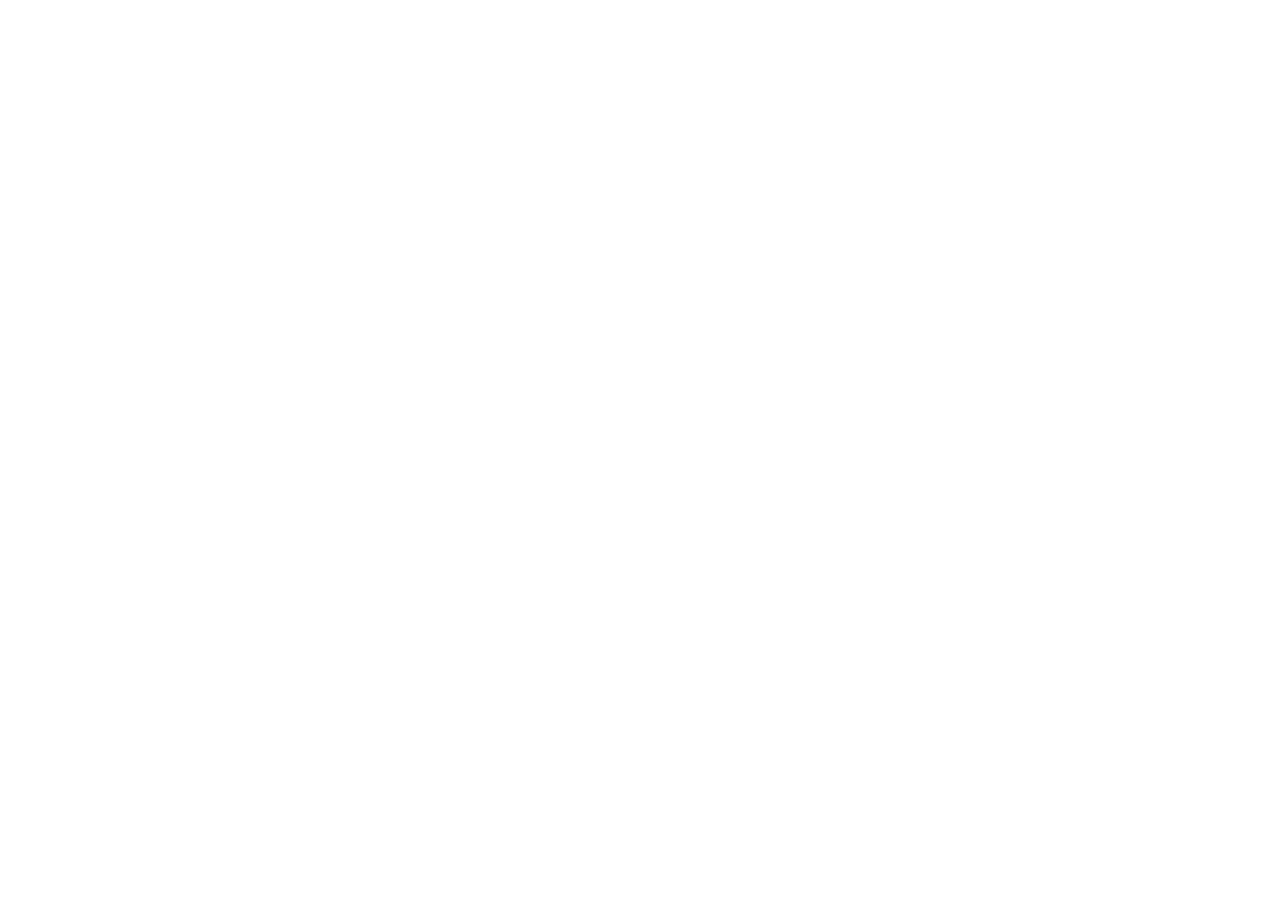
==== index.html @ 6f5df981 "first commit" ====
<!DOCTYPE html>
<html lang="en">
<head>
    <meta charset="UTF-8">
    <meta name="viewport" content="width=device-width, initial-scale=1.0">
    <title>Document</title>
</head>
<body>
    
</body>
</html>
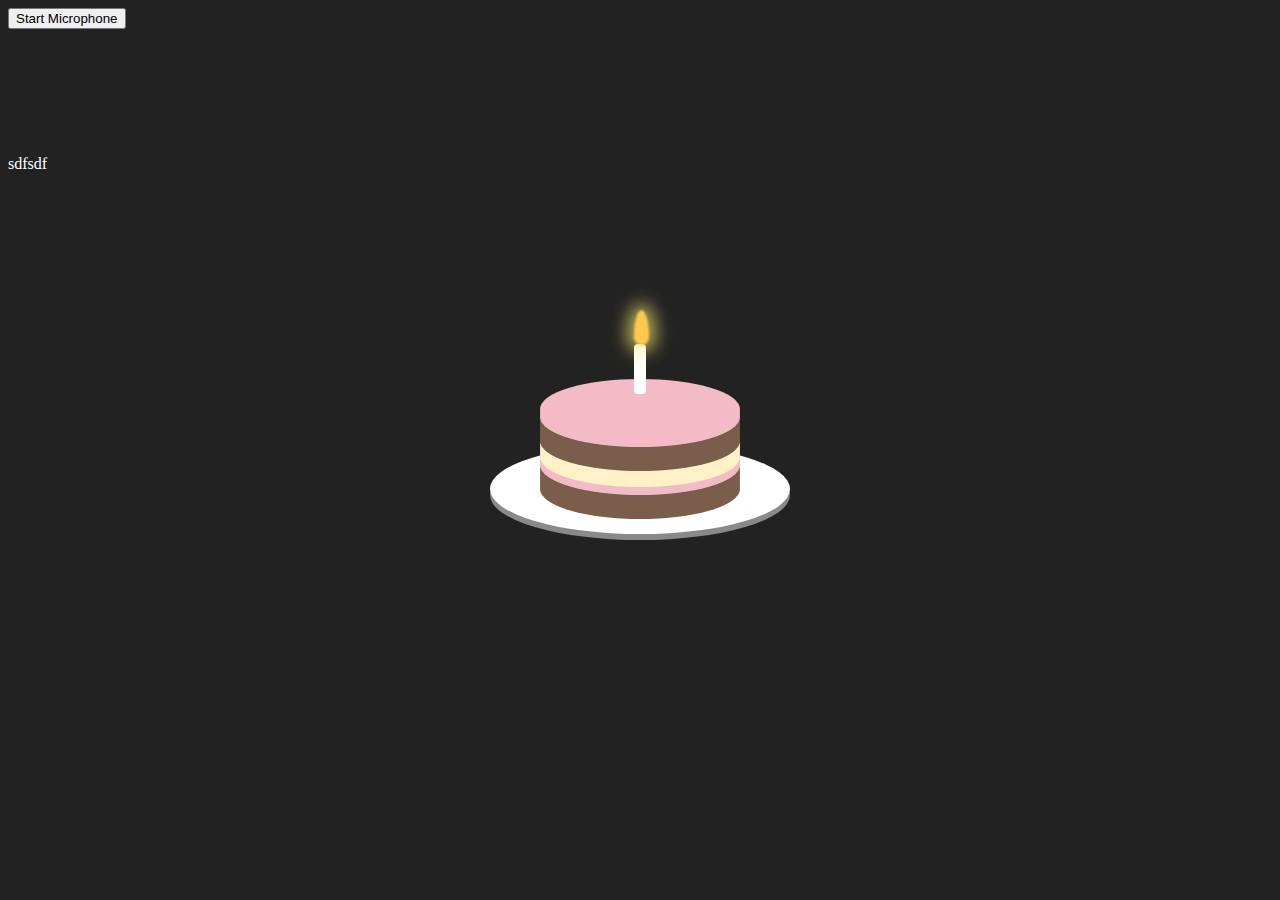
==== commit 3f0b0c60: "added cake and blowing functionality" ====
--- a/index.html
+++ b/index.html
@@ -1,11 +1,27 @@
 <!DOCTYPE html>
 <html lang="en">
+
 <head>
     <meta charset="UTF-8">
     <meta name="viewport" content="width=device-width, initial-scale=1.0">
+    <link rel="stylesheet" href="index.css">
     <title>Document</title>
 </head>
+
 <body>
-    
+    <button onclick="initMicrophone()">Start Microphone</button>
+    <div class="candle">
+        <div id="flame" class="lit"></div>
+    </div>
+
+    <div class="cake">
+        <div class="plate"></div>
+    </div>
+
+    <div>
+        <p id="text">sdfsdf</p>
+    </div>
+    <script src="./script.js"></script>
 </body>
+
 </html>--- a/index.css
+++ b/index.css
@@ -0,0 +1,107 @@
+body {
+    background: #222222;
+}
+
+.cake {
+    position: relative;
+    top: 300px;
+    margin: auto;
+    width: 200px;
+    height: 60px;
+    background: #f2bbc5;
+    border-radius: 100%;
+
+    box-shadow: 0px 4px 0px #f2bbc5, 0px 8px 0px #f2bbc5, 0px 12px 0px #7b5d4b,
+        0px 16px 0px #7b5d4b, 0px 20px 0px #7b5d4b, 0px 24px 0px #7b5d4b,
+        0px 28px 0px #7b5d4b, 0px 32px 0px #7b5d4b, 0px 36px 0px #fff1c7,
+        0px 40px 0px #fff1c7, 0px 44px 0px #fff1c7, 0px 48px 0px #fff1c7,
+        0px 52px 0px #f2bbc5, 0px 56px 0px #f2bbc5, 0px 60px 0px #7b5d4b,
+        0px 64px 0px #7b5d4b, 0px 68px 0px #7b5d4b, 0px 72px 0px #7b5d4b,
+        0px 76px 0px #7b5d4b, 0px 80px 0px #7b5d4b;
+}
+
+.plate {
+    position: absolute;
+    height: 90px;
+    width: 300px;
+    bottom: -95px;
+    left: 50%;
+    margin-left: -150px;
+    border-radius: 100%;
+    background: #fff;
+    box-shadow: 0px 6px 0px #898989;
+    z-index: -1;
+}
+
+.candle {
+    position: relative;
+    height: 50px;
+    width: 12px;
+    top: 315px;
+    margin: auto;
+    background-color: #fff;
+    border-radius: 4px;
+    z-index: 10;
+}
+
+#flame {
+    position: absolute;
+    z-index: 10;
+}
+
+.out {
+    background-color: #795548;
+    width: 2px;
+    height: 10px;
+    top: -8px;
+    left: 50%;
+    margin-left: -1px;
+}
+
+.lit {
+    background-color: #ffc950;
+    width: 15px;
+    height: 35px;
+    filter: blur(1px);
+    border-top-left-radius: 10px 35px;
+    border-top-right-radius: 10px 35px;
+    border-bottom-right-radius: 10px 10px;
+    border-bottom-left-radius: 10px 10px;
+    top: -34px;
+    margin: auto;
+    box-shadow: 0 0 17px 7px rgba(244, 231, 112, 0.71);
+    transform-origin: bottom;
+    animation: flicker 1s ease-in-out alternate infinite;
+}
+
+@keyframes flicker {
+    0% {
+        transform: skewX(5deg);
+        box-shadow: 0 0 17px 10px rgba(244, 231, 112, 0.71);
+    }
+
+    25% {
+        transform: skewX(-5deg);
+        box-shadow: 0 0 17px 5px rgba(244, 231, 112, 0.71);
+    }
+
+    50% {
+        transform: skewX(10deg);
+        box-shadow: 0 0 17px 7px rgba(244, 231, 112, 0.71);
+    }
+
+    75% {
+        transform: skewX(-10deg);
+        box-shadow: 0 0 17px 5px rgba(244, 231, 112, 0.71);
+    }
+
+    100% {
+        transform: skewX(5deg);
+        box-shadow: 0 0 17px 10px rgba(244, 231, 112, 0.71);
+    }
+}
+
+
+#text {
+    color: white;
+}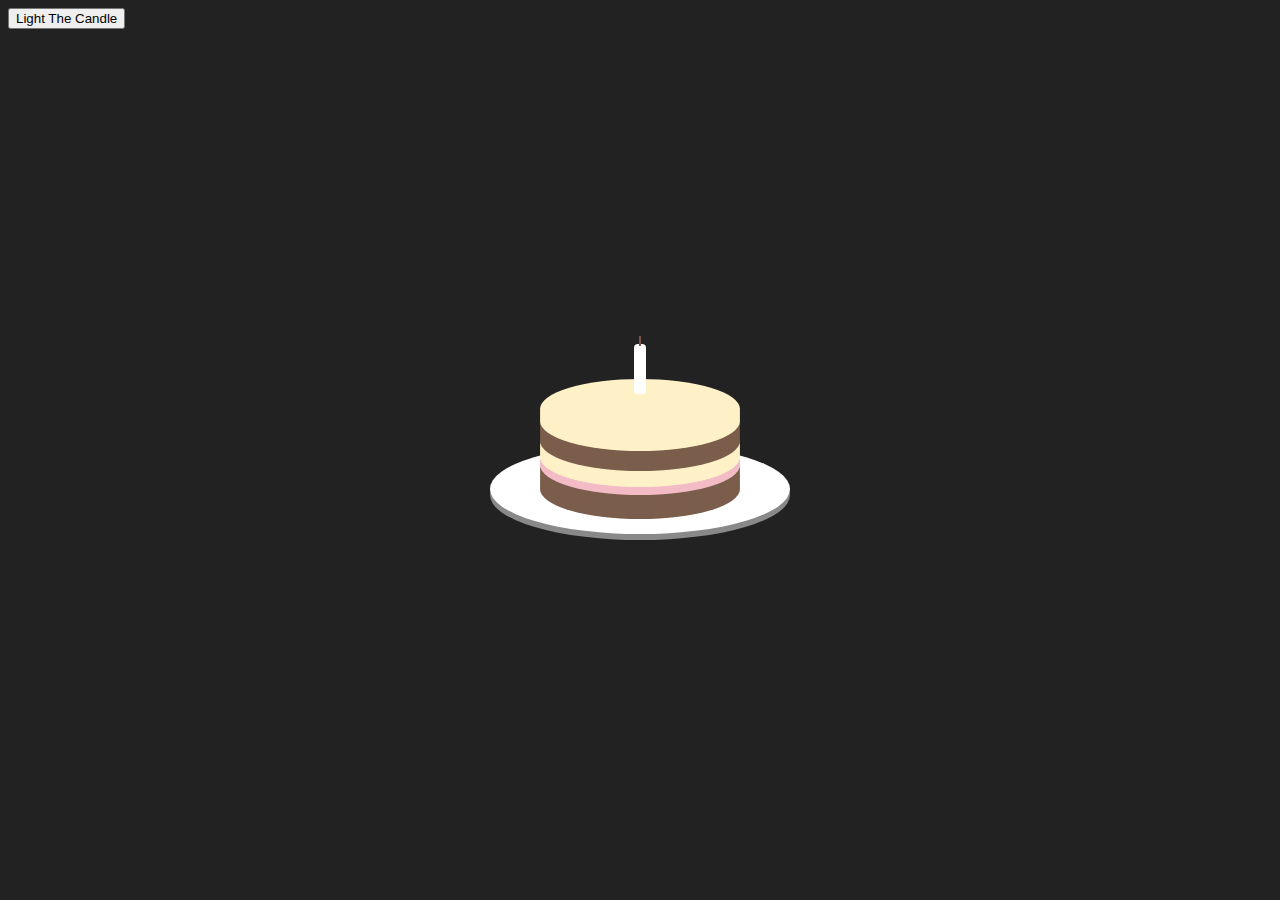
==== commit 2c2f6b5b: "added smoke on extinguished candle" ====
--- a/index.html
+++ b/index.html
@@ -9,18 +9,19 @@
 </head>
 
 <body>
-    <button onclick="initMicrophone()">Start Microphone</button>
+    <button onclick="initMicrophone()">Light The Candle</button>
     <div class="candle">
-        <div id="flame" class="lit"></div>
+        <div id="flame" class="out" ></div>
     </div>
 
     <div class="cake">
         <div class="plate"></div>
     </div>
+    
 
-    <div>
-        <p id="text">sdfsdf</p>
-    </div>
+    <!-- <div>
+      <p id="text">sdfsdf</p> 
+    </div> -->
     <script src="./script.js"></script>
 </body>
 
--- a/index.css
+++ b/index.css
@@ -8,10 +8,10 @@
     margin: auto;
     width: 200px;
     height: 60px;
-    background: #f2bbc5;
+    background: #fff1c7;
     border-radius: 100%;
 
-    box-shadow: 0px 4px 0px #f2bbc5, 0px 8px 0px #f2bbc5, 0px 12px 0px #7b5d4b,
+    box-shadow: 0px 4px 0px #fff1c7, 0px 8px 0px #fff1c7, 0px 12px 0px #fff1c7,
         0px 16px 0px #7b5d4b, 0px 20px 0px #7b5d4b, 0px 24px 0px #7b5d4b,
         0px 28px 0px #7b5d4b, 0px 32px 0px #7b5d4b, 0px 36px 0px #fff1c7,
         0px 40px 0px #fff1c7, 0px 44px 0px #fff1c7, 0px 48px 0px #fff1c7,
@@ -100,8 +100,51 @@
         box-shadow: 0 0 17px 10px rgba(244, 231, 112, 0.71);
     }
 }
+@keyframes blowOut {
+    0% {
+      opacity: 1;
+      transform: translateY(0) ;
+    }
+    25%{
+        opacity: 0.75;
+        transform: translateY(-30px) ;
+    }
 
+    50% {
+      opacity: 0.5;
+      transform: translateY(-60px) ;
+    }
 
-#text {
-    color: white;
-}+    75%{
+        opacity: 0.25;
+        transform: translateY(-90px) ;
+    }
+    100% {
+      opacity: 0;
+      transform: translateY(-120px);
+    }
+  }
+  
+  .smoke {
+    position: absolute;
+    width: 20px;
+    height: 20px;
+    top: -20px;
+    left: -2px;
+    background-color: #ddd;
+    border-radius: 50%;
+    animation: blowOut 1.5s infinite linear;
+  }
+  
+  .smoke + .smoke {
+    left: -8px;
+    animation-delay: 0.5s;
+    /* Delay the animation for the second smoke bubble */
+  }
+  
+  .smoke + .smoke + .smoke {
+    left: -5px;
+    animation-delay: 1s;
+    /* Delay the animation for the third smoke bubble */
+  }
+  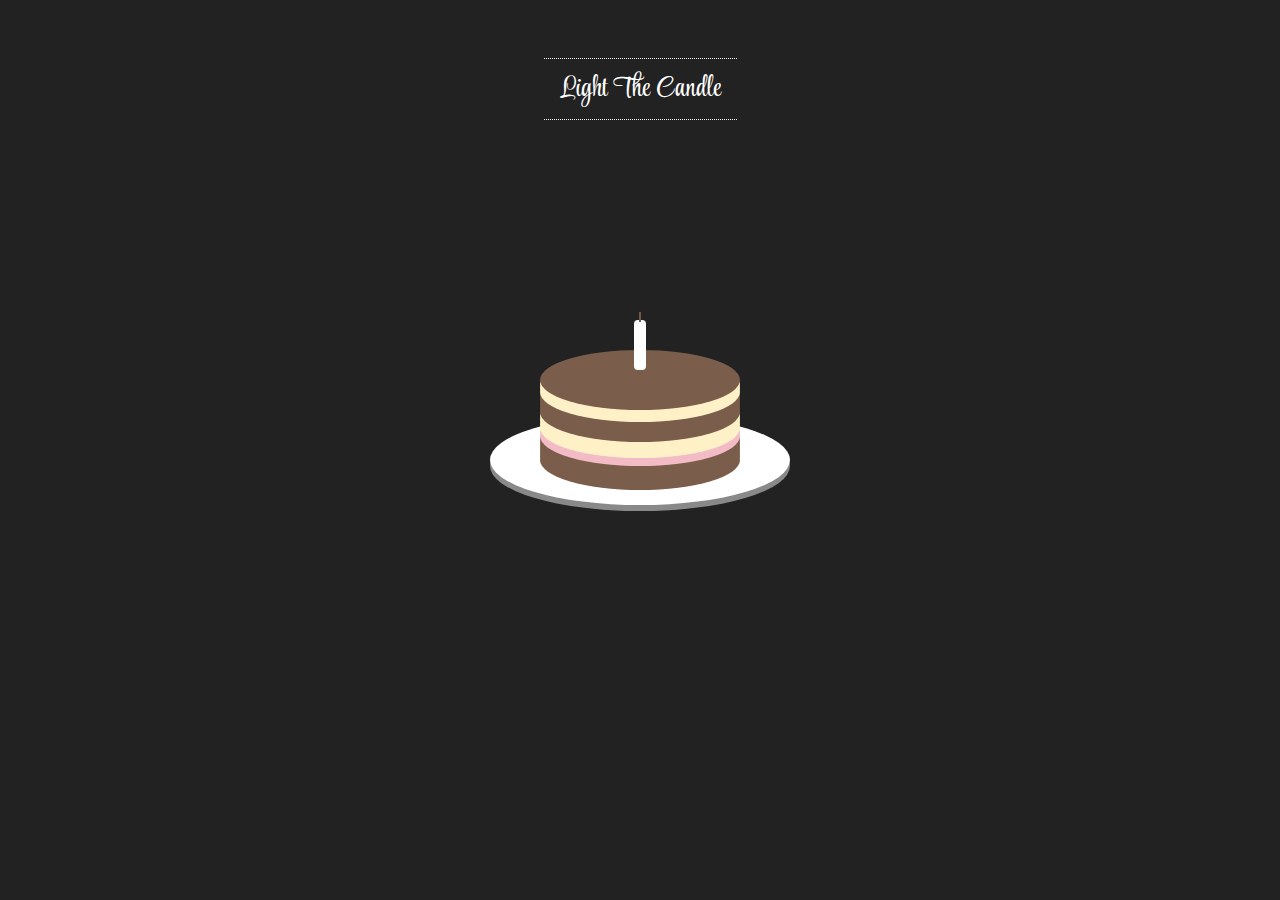
==== commit dcde3b80: "styled button and added text" ====
--- a/index.html
+++ b/index.html
@@ -5,23 +5,27 @@
     <meta charset="UTF-8">
     <meta name="viewport" content="width=device-width, initial-scale=1.0">
     <link rel="stylesheet" href="index.css">
+    <!-- for font -->
+    <link rel="preconnect" href="https://fonts.googleapis.com">
+    <link rel="preconnect" href="https://fonts.gstatic.com" crossorigin>
+    <link href="https://fonts.googleapis.com/css2?family=Style+Script&display=swap" rel="stylesheet">
     <title>Document</title>
 </head>
 
 <body>
     <button onclick="initMicrophone()">Light The Candle</button>
     <div class="candle">
-        <div id="flame" class="out" ></div>
+        <div id="flame" class="out"></div>
     </div>
 
     <div class="cake">
         <div class="plate"></div>
     </div>
-    
 
-    <!-- <div>
-      <p id="text">sdfsdf</p> 
-    </div> -->
+
+    <div class="text">
+        <p id="text"></p>
+    </div>
     <script src="./script.js"></script>
 </body>
 
--- a/index.css
+++ b/index.css
@@ -1,14 +1,37 @@
+*{
+    font-family: 'Style Script', cursive;
+}
+
 body {
     background: #222222;
+    text-align: center;
+}
+
+button{
+    background: #222222;
+    color: #fff;
+    border: none;
+    border-top: 1px dotted #fff;
+    border-bottom: 1px dotted #fff;
+    outline: none;
+    margin-top: 50px;
+    cursor: pointer;
+    font-size: 1.8rem;
+    padding: 0.5rem 1rem;
+    /* box-shadow: 0 0.5rem 1rem rgba(0, 0, 0, 0.2); */
+}
+
+button:hover{
+    color: gold;
 }
 
 .cake {
     position: relative;
-    top: 300px;
+    top: 180px;
     margin: auto;
     width: 200px;
     height: 60px;
-    background: #fff1c7;
+    background: #7b5d4b;
     border-radius: 100%;
 
     box-shadow: 0px 4px 0px #fff1c7, 0px 8px 0px #fff1c7, 0px 12px 0px #fff1c7,
@@ -37,7 +60,7 @@
     position: relative;
     height: 50px;
     width: 12px;
-    top: 315px;
+    top: 200px;
     margin: auto;
     background-color: #fff;
     border-radius: 4px;
@@ -147,4 +170,10 @@
     animation-delay: 1s;
     /* Delay the animation for the third smoke bubble */
   }
-  +  
+
+  .text{
+    margin-top: 350px;
+    color: #fff;
+    font-size: 3.5rem;
+  }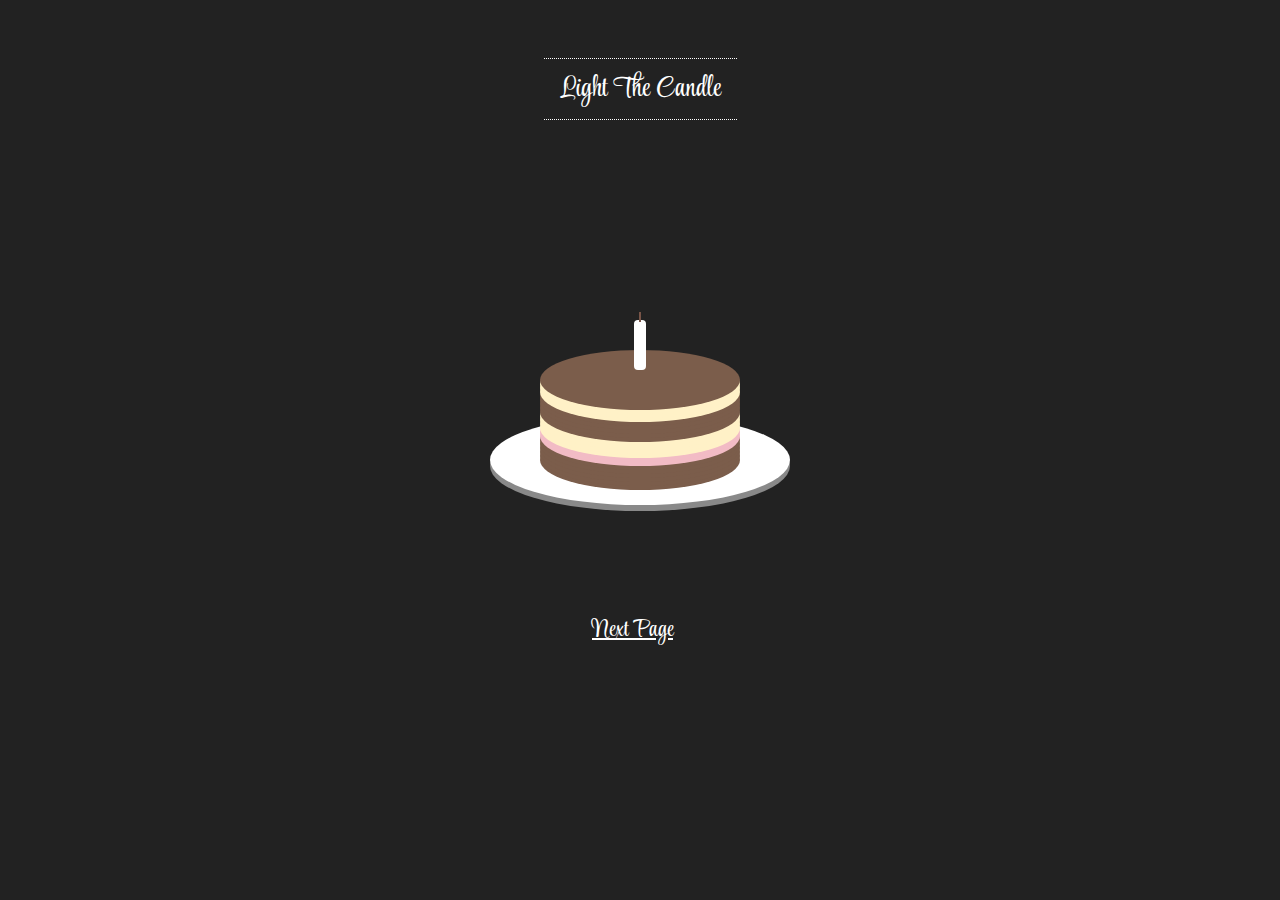
==== commit 070ed12d: "added a birthday card" ====
--- a/index.html
+++ b/index.html
@@ -26,6 +26,8 @@
     <div class="text">
         <p id="text"></p>
     </div>
+
+    <a href="card.html" class="link">Next Page</a>
     <script src="./script.js"></script>
 </body>
 
--- a/index.css
+++ b/index.css
@@ -23,6 +23,8 @@
 
 button:hover{
     color: gold;
+    border-top: 1px dotted gold;
+    border-bottom: 1px dotted gold;
 }
 
 .cake {
@@ -176,4 +178,13 @@
     margin-top: 350px;
     color: #fff;
     font-size: 3.5rem;
-  }+  }
+
+  .link{
+    position: absolute;
+    margin-top: 2rem;
+    margin-left: -3rem;
+    color: white;
+    font-size: 1.5rem;
+    /* border: 1px solid white; */
+}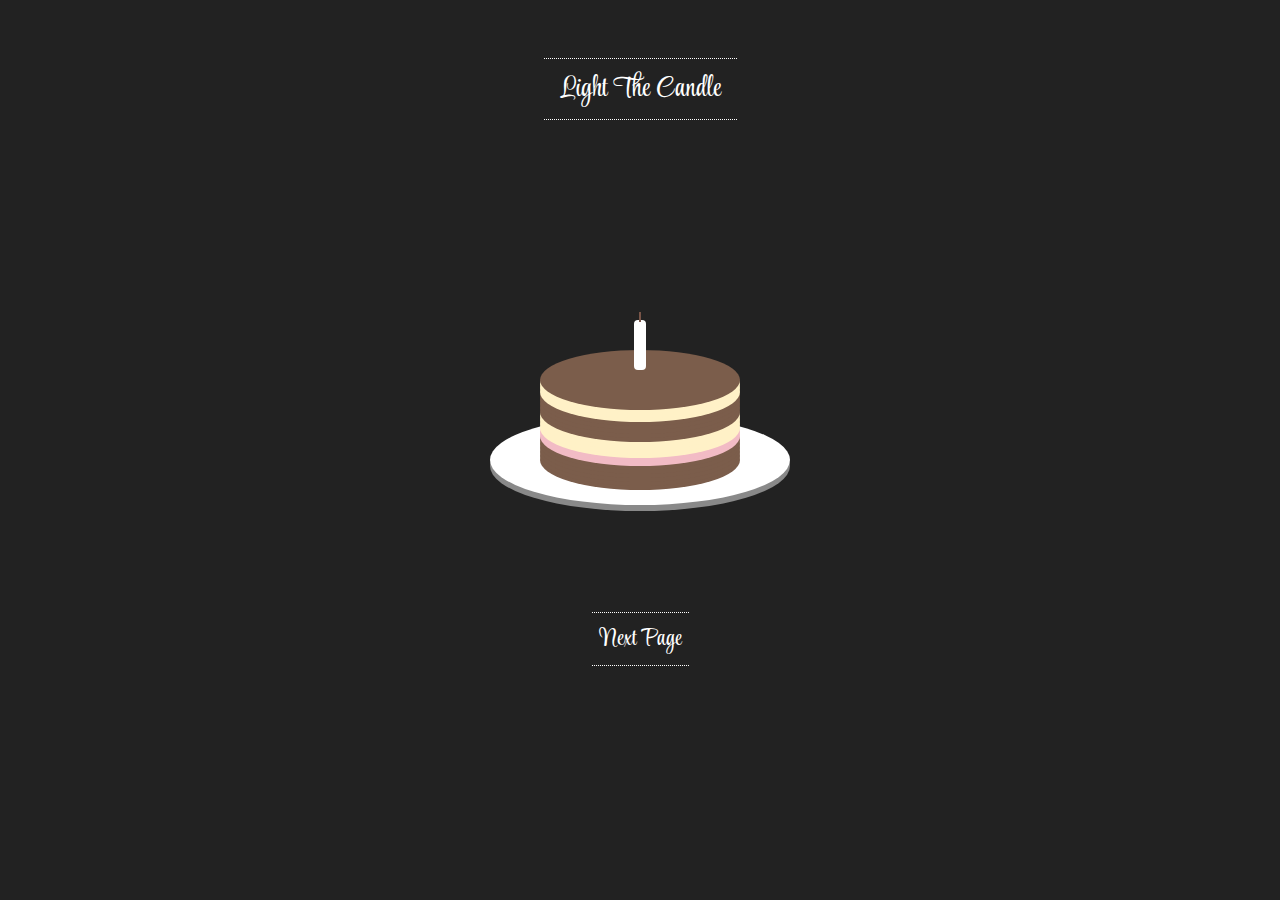
==== commit 10c41aab: "updated" ====
--- a/index.html
+++ b/index.html
@@ -9,7 +9,7 @@
     <link rel="preconnect" href="https://fonts.googleapis.com">
     <link rel="preconnect" href="https://fonts.gstatic.com" crossorigin>
     <link href="https://fonts.googleapis.com/css2?family=Style+Script&display=swap" rel="stylesheet">
-    <title>Document</title>
+    <title>Birthday Cake</title>
 </head>
 
 <body>
--- a/index.css
+++ b/index.css
@@ -186,5 +186,14 @@
     margin-left: -3rem;
     color: white;
     font-size: 1.5rem;
-    /* border: 1px solid white; */
+    text-decoration: none;
+    border-top: 1px dotted white;
+    border-bottom: 1px dotted white;
+    padding: 0.5rem;
+}
+
+.link:hover{
+    color: gold;
+    border-top: 1px dotted gold;
+    border-bottom: 1px dotted gold;
 }